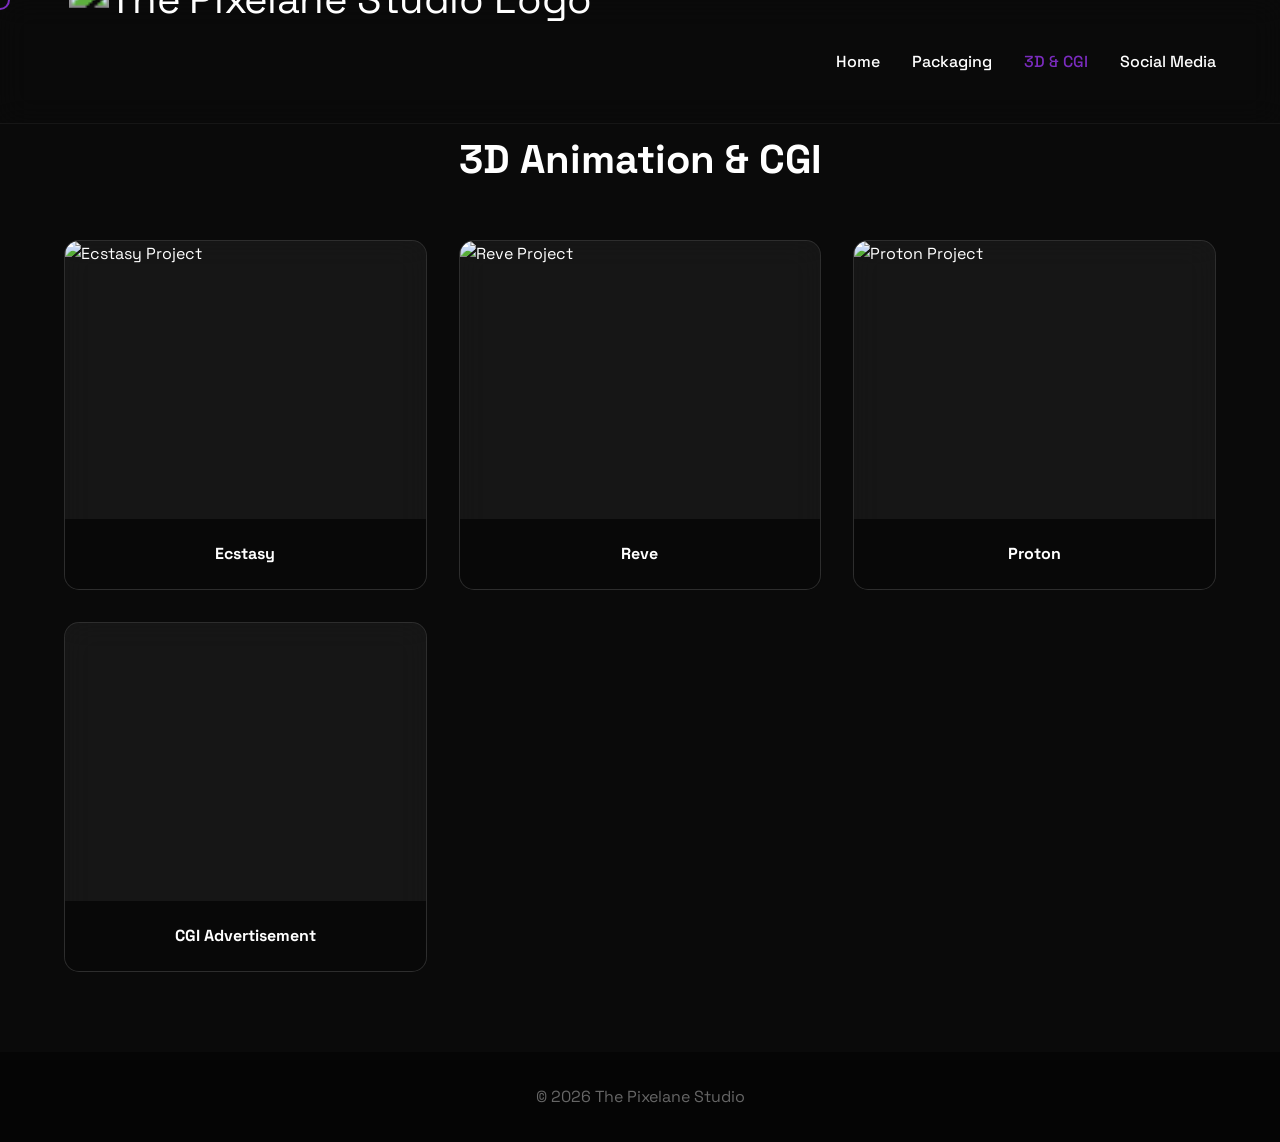
==== animation.html @ f1b5cb44 "Add files via upload" ====
<!DOCTYPE html>
<html lang="en">
<head>
    <meta charset="UTF-8">
    <meta name="viewport" content="width=device-width, initial-scale=1.0">
    <title>3D & CGI | The Pixelane Studio</title>
    <link rel="stylesheet" href="style.css">
</head>
<body>
    <div class="cursor"></div>

    <nav>
        <img src="logo.png" alt="The Pixelane Studio Logo">
        <ul>
            <li><a href="index.html">Home</a></li>
            <li><a href="packaging.html">Packaging</a></li>
            <li><a href="animation.html" class="active">3D & CGI</a></li>
            <li><a href="social.html">Social Media</a></li>
        </ul>
    </nav>

    <section class="page-content">
        <h2 class="section-title">3D Animation & CGI</h2>
        <div class="portfolio-grid">
            <div class="portfolio-item">
                <img src="ecstasy.jpg" alt="Ecstasy Project" style="width:100%; height:80%; object-fit:cover;">
                <div class="portfolio-info">Ecstasy</div>
            </div>
            <div class="portfolio-item">
                <img src="reve.jpg" alt="Reve Project" style="width:100%; height:80%; object-fit:cover;">
                <div class="portfolio-info">Reve</div>
            </div>
            <div class="portfolio-item">
                <img src="proton.jpg" alt="Proton Project" style="width:100%; height:80%; object-fit:cover;">
                <div class="portfolio-info">Proton</div>
            </div>
            <div class="portfolio-item">
                <video src="cgi-ad.mp4" autoplay loop muted playsinline style="width:100%; height:80%; object-fit:cover;"></video>
                <div class="portfolio-info">CGI Advertisement</div>
            </div>
        </div>
    </section>

    <footer>
        <p>© 2026 The Pixelane Studio</p>
    </footer>

    <script src="script.js"></script>
</body>
</html>
---- style.css ----
/* =========================================
   MODULE 5: Advanced CSS (Variables, Flexbox, Grid, Media Queries)
   Design: Dark Mode & Glassmorphism
========================================= */

@import url('https://fonts.googleapis.com/css2?family=Space+Grotesk:wght@300;500;700&display=swap');

:root {
    --bg-color: #0a0a0a;
    --text-color: #ffffff;
    --accent-color: #7b2cbf;
    --card-bg: rgba(255, 255, 255, 0.05); 
}

/* Base Reset & Typography */
* {
    margin: 0;
    padding: 0;
    box-sizing: border-box;
    cursor: none; /* Hides default cursor for custom JS cursor */
}

body {
    font-family: 'Space Grotesk', sans-serif;
    background-color: var(--bg-color);
    color: var(--text-color);
    line-height: 1.6;
    overflow-x: hidden;
}

/* Custom Cursor */
.cursor {
    width: 20px;
    height: 20px;
    border: 2px solid var(--accent-color);
    border-radius: 50%;
    position: fixed;
    pointer-events: none;
    z-index: 9999;
    transform: translate(-50%, -50%);
    transition: width 0.2s, height 0.2s, background-color 0.2s;
}

/* Navigation - Flexbox Example */
nav {
    display: flex;
    justify-content: space-between;
    align-items: center;
    padding: 1.5rem 5%;
    position: fixed;
    width: 100%;
    top: 0;
    z-index: 100;
    background: rgba(10, 10, 10, 0.7);
    backdrop-filter: blur(15px); /* Glassmorphism */
    -webkit-backdrop-filter: blur(15px);
    border-bottom: 1px solid rgba(255, 255, 255, 0.05);
}

nav img {
    height: 75px; 
    mix-blend-mode: screen; 
    
    transform: scale(2.5); 
    transform-origin: left center; 
    margin-left: 5px; 
}

nav ul {
    list-style: none;
    display: flex; /* Flexbox for horizontal links */
    gap: 2rem;
}

nav a {
    color: var(--text-color);
    text-decoration: none;
    transition: color 0.3s;
    font-weight: 500;
}

nav a:hover, nav a.active {
    color: var(--accent-color);
}

/* Page Layout */
.page-content {
    padding: 8rem 5% 5rem;
    min-height: 80vh;
}

.section-title {
    text-align: center;
    font-size: 2.5rem;
    margin-bottom: 3rem;
}

/* Hero Section - Flexbox Example */
.hero {
    height: 100vh;
    display: flex;
    flex-direction: column;
    justify-content: center;
    align-items: center;
    text-align: center;
    padding: 0 5%;
}

.hero h2 {
    font-size: 4rem;
    margin-bottom: 1rem;
}

#greeting {
    background: linear-gradient(45deg, #fff, var(--accent-color));
    -webkit-background-clip: text;
    -webkit-text-fill-color: transparent;
}

.typewriter-container {
    font-size: 1.5rem;
    color: #ccc;
    height: 2rem;
}

.animated-text { color: var(--accent-color); font-weight: bold; }
.blinker { font-weight: bold; }

/* Stats Section - Flexbox Example */
.stats-section {
    display: flex;
    justify-content: center;
    gap: 4rem;
    padding: 4rem 5%;
    background: rgba(255, 255, 255, 0.02);
    border-top: 1px solid rgba(255, 255, 255, 0.05);
    border-bottom: 1px solid rgba(255, 255, 255, 0.05);
}

.stat-box { text-align: center; }
.stat-box h3 { font-size: 3.5rem; color: var(--accent-color); font-weight: 700; }
.stat-box p { font-size: 1.1rem; color: #aaa; }

/* Portfolio Gallery - CSS Grid Example */
.portfolio-grid {
    display: grid;
    grid-template-columns: repeat(3, 1fr); /* 3 columns on desktop */
    gap: 2rem;
}

.portfolio-item {
    background: var(--card-bg);
    backdrop-filter: blur(15px); /* Glassmorphism */
    -webkit-backdrop-filter: blur(15px);
    border: 1px solid rgba(255, 255, 255, 0.1);
    height: 350px;
    border-radius: 15px;
    overflow: hidden;
    display: flex;
    flex-direction: column;
    transition: transform 0.4s ease, border-color 0.4s ease;
}

.portfolio-item:hover {
    transform: translateY(-10px);
    border-color: var(--accent-color);
}

.portfolio-info {
    padding: 1.2rem;
    text-align: center;
    background: rgba(0, 0, 0, 0.6);
    font-weight: 700;
    color: var(--text-color);
    flex-grow: 1;
    display: flex;
    align-items: center;
    justify-content: center;
}

/* Link Wrapper for Social Cards */
a.social-link {
    text-decoration: none;
    color: inherit;
    display: block;
}

footer { padding: 2rem 5%; text-align: center; background: #050505; color: #666;}

/* =========================================
   MEDIA QUERIES (Mobile-First Responsiveness)
========================================= */
@media (max-width: 900px) {
    .portfolio-grid {
        grid-template-columns: repeat(2, 1fr); /* 2 columns on tablets */
    }
}

@media (max-width: 768px) {
    nav {
        flex-direction: column;
        gap: 1rem;
        padding: 1rem;
    }
    nav ul {
        flex-wrap: wrap;
        justify-content: center;
        gap: 1rem;
    }
    .hero h2 { font-size: 2.5rem; }
    .stats-section {
        flex-direction: column;
        align-items: center;
        gap: 2rem;
    }
    .portfolio-grid {
        grid-template-columns: 1fr; /* 1 column on mobile */
    }
}
/* =========================================
   OUR CLIENTS SECTION (Single Image Layout)
========================================= */
#clients {
    margin-top: -5rem;
    margin-bottom: 5rem;
}

.clients-wrapper {
    max-width: 1000px;
    margin: 0 auto;
    padding: 2rem;
    background: rgba(255, 255, 255, 0.05); /* Glassmorphism base */
    border-radius: 15px;
    backdrop-filter: blur(10px);
}

.clients-wrapper img {
    width: 100%;
    height: auto;
    border-radius: 10px;
    box-shadow: 0 10px 30px rgba(0, 0, 0, 0.5); /* Adds a shadow to make the white card pop */
    transition: transform 0.4s ease;
}

.clients-wrapper img:hover {
    transform: scale(1.02);
}
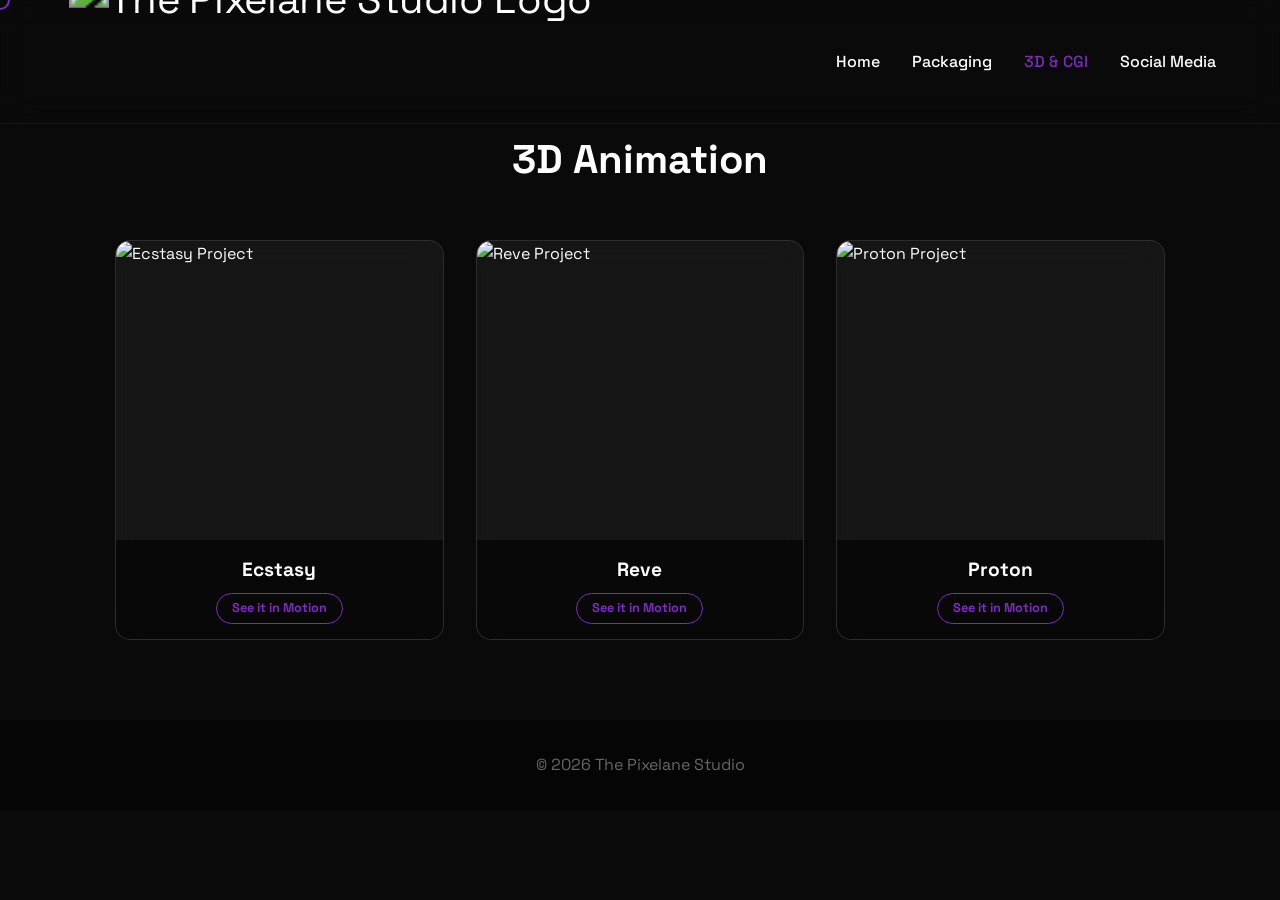
==== commit 744952a9: "Add files via upload" ====
--- a/animation.html
+++ b/animation.html
@@ -10,7 +10,7 @@
     <div class="cursor"></div>
 
     <nav>
-        <img src="logo.png" alt="The Pixelane Studio Logo">
+        <img src="./Home page/pixelane.png" alt="The Pixelane Studio Logo">
         <ul>
             <li><a href="index.html">Home</a></li>
             <li><a href="packaging.html">Packaging</a></li>
@@ -20,24 +20,40 @@
     </nav>
 
     <section class="page-content">
-        <h2 class="section-title">3D Animation & CGI</h2>
-        <div class="portfolio-grid">
-            <div class="portfolio-item">
-                <img src="ecstasy.jpg" alt="Ecstasy Project" style="width:100%; height:80%; object-fit:cover;">
-                <div class="portfolio-info">Ecstasy</div>
-            </div>
-            <div class="portfolio-item">
-                <img src="reve.jpg" alt="Reve Project" style="width:100%; height:80%; object-fit:cover;">
-                <div class="portfolio-info">Reve</div>
-            </div>
-            <div class="portfolio-item">
-                <img src="proton.jpg" alt="Proton Project" style="width:100%; height:80%; object-fit:cover;">
-                <div class="portfolio-info">Proton</div>
-            </div>
-            <div class="portfolio-item">
-                <video src="cgi-ad.mp4" autoplay loop muted playsinline style="width:100%; height:80%; object-fit:cover;"></video>
-                <div class="portfolio-info">CGI Advertisement</div>
-            </div>
+        <h2 class="section-title">3D Animation</h2>
+        
+<div class="portfolio-grid" style="grid-template-columns: repeat(3, 1fr); max-width: 1050px; margin: 0 auto; gap: 2rem;">
+            
+            <a href=".//Animation/ecstasy ppt.pptx" target="_blank" style="text-decoration: none; color: inherit;">
+                <div class="portfolio-item" style="height: 400px; display: flex; flex-direction: column;">
+                    <img src=".//Animation/Ecstasy.png" alt="Ecstasy Project" style="width:100%; height:75%; object-fit:cover;">
+                    <div class="portfolio-info" style="height: 25%; display: flex; flex-direction: column; justify-content: center; align-items: center; gap: 8px;">
+                        <span style="font-size: 1.2rem; font-weight: bold;">Ecstasy</span>
+                        <span style="font-size: 0.8rem; color: var(--accent-color); border: 1px solid var(--accent-color); padding: 4px 15px; border-radius: 20px;">See it in Motion</span>
+                    </div>
+                </div>
+            </a>
+
+            <a href=".//Animation/Reve ppt.pptx" target="_blank" style="text-decoration: none; color: inherit;">
+                <div class="portfolio-item" style="height: 400px; display: flex; flex-direction: column;">
+                    <img src=".//Animation/Reve.png" alt="Reve Project" style="width:100%; height:75%; object-fit:cover;">
+                    <div class="portfolio-info" style="height: 25%; display: flex; flex-direction: column; justify-content: center; align-items: center; gap: 8px;">
+                        <span style="font-size: 1.2rem; font-weight: bold;">Reve</span>
+                        <span style="font-size: 0.8rem; color: var(--accent-color); border: 1px solid var(--accent-color); padding: 4px 15px; border-radius: 20px;">See it in Motion</span>
+                    </div>
+                </div>
+            </a>
+
+            <a href=".//Animation/proton ppt.pptx" target="_blank" style="text-decoration: none; color: inherit;">
+                <div class="portfolio-item" style="height: 400px; display: flex; flex-direction: column;">
+                    <img src=".//Animation/proton.png" alt="Proton Project" style="width:100%; height:75%; object-fit:cover;">
+                    <div class="portfolio-info" style="height: 25%; display: flex; flex-direction: column; justify-content: center; align-items: center; gap: 8px;">
+                        <span style="font-size: 1.2rem; font-weight: bold;">Proton</span>
+                        <span style="font-size: 0.8rem; color: var(--accent-color); border: 1px solid var(--accent-color); padding: 4px 15px; border-radius: 20px;">See it in Motion</span>
+                    </div>
+                </div>
+            </a>
+
         </div>
     </section>
 
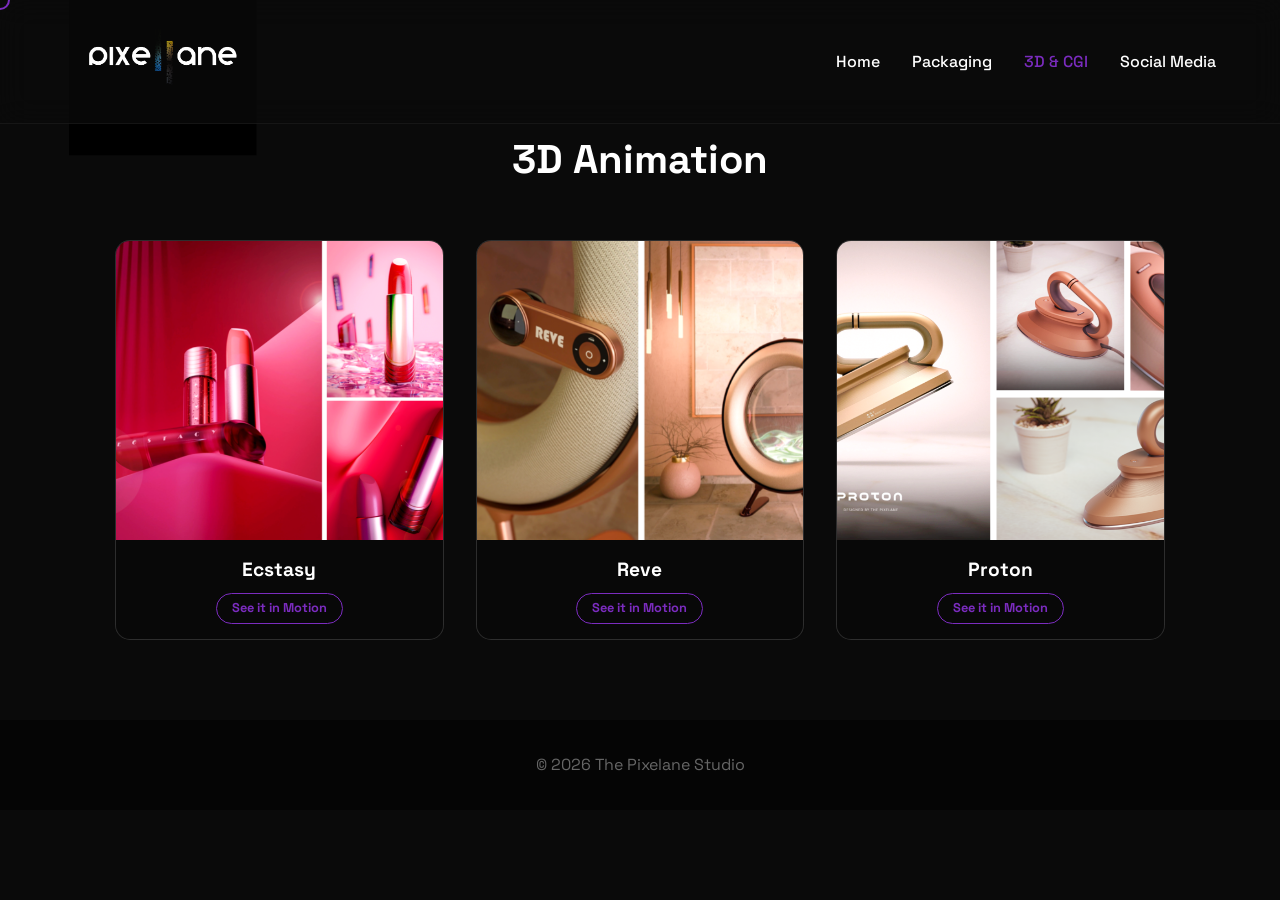
==== commit 38ae8544: "Update animation.html" ====
--- a/animation.html
+++ b/animation.html
@@ -10,7 +10,7 @@
     <div class="cursor"></div>
 
     <nav>
-        <img src="./Home page/pixelane.png" alt="The Pixelane Studio Logo">
+        <img src="pixelane.png" alt="The Pixelane Studio Logo">
         <ul>
             <li><a href="index.html">Home</a></li>
             <li><a href="packaging.html">Packaging</a></li>
@@ -24,9 +24,9 @@
         
 <div class="portfolio-grid" style="grid-template-columns: repeat(3, 1fr); max-width: 1050px; margin: 0 auto; gap: 2rem;">
             
-            <a href=".//Animation/ecstasy ppt.pptx" target="_blank" style="text-decoration: none; color: inherit;">
+            <a href="ecstasy ppt.pptx" target="_blank" style="text-decoration: none; color: inherit;">
                 <div class="portfolio-item" style="height: 400px; display: flex; flex-direction: column;">
-                    <img src=".//Animation/Ecstasy.png" alt="Ecstasy Project" style="width:100%; height:75%; object-fit:cover;">
+                    <img src="Ecstasy.png" alt="Ecstasy Project" style="width:100%; height:75%; object-fit:cover;">
                     <div class="portfolio-info" style="height: 25%; display: flex; flex-direction: column; justify-content: center; align-items: center; gap: 8px;">
                         <span style="font-size: 1.2rem; font-weight: bold;">Ecstasy</span>
                         <span style="font-size: 0.8rem; color: var(--accent-color); border: 1px solid var(--accent-color); padding: 4px 15px; border-radius: 20px;">See it in Motion</span>
@@ -34,9 +34,9 @@
                 </div>
             </a>
 
-            <a href=".//Animation/Reve ppt.pptx" target="_blank" style="text-decoration: none; color: inherit;">
+            <a href="Reve ppt.pptx" target="_blank" style="text-decoration: none; color: inherit;">
                 <div class="portfolio-item" style="height: 400px; display: flex; flex-direction: column;">
-                    <img src=".//Animation/Reve.png" alt="Reve Project" style="width:100%; height:75%; object-fit:cover;">
+                    <img src="Reve.png" alt="Reve Project" style="width:100%; height:75%; object-fit:cover;">
                     <div class="portfolio-info" style="height: 25%; display: flex; flex-direction: column; justify-content: center; align-items: center; gap: 8px;">
                         <span style="font-size: 1.2rem; font-weight: bold;">Reve</span>
                         <span style="font-size: 0.8rem; color: var(--accent-color); border: 1px solid var(--accent-color); padding: 4px 15px; border-radius: 20px;">See it in Motion</span>
@@ -44,9 +44,9 @@
                 </div>
             </a>
 
-            <a href=".//Animation/proton ppt.pptx" target="_blank" style="text-decoration: none; color: inherit;">
+            <a href="proton ppt.pptx" target="_blank" style="text-decoration: none; color: inherit;">
                 <div class="portfolio-item" style="height: 400px; display: flex; flex-direction: column;">
-                    <img src=".//Animation/proton.png" alt="Proton Project" style="width:100%; height:75%; object-fit:cover;">
+                    <img src="proton.png" alt="Proton Project" style="width:100%; height:75%; object-fit:cover;">
                     <div class="portfolio-info" style="height: 25%; display: flex; flex-direction: column; justify-content: center; align-items: center; gap: 8px;">
                         <span style="font-size: 1.2rem; font-weight: bold;">Proton</span>
                         <span style="font-size: 0.8rem; color: var(--accent-color); border: 1px solid var(--accent-color); padding: 4px 15px; border-radius: 20px;">See it in Motion</span>
@@ -63,4 +63,4 @@
 
     <script src="script.js"></script>
 </body>
-</html>+</html>
